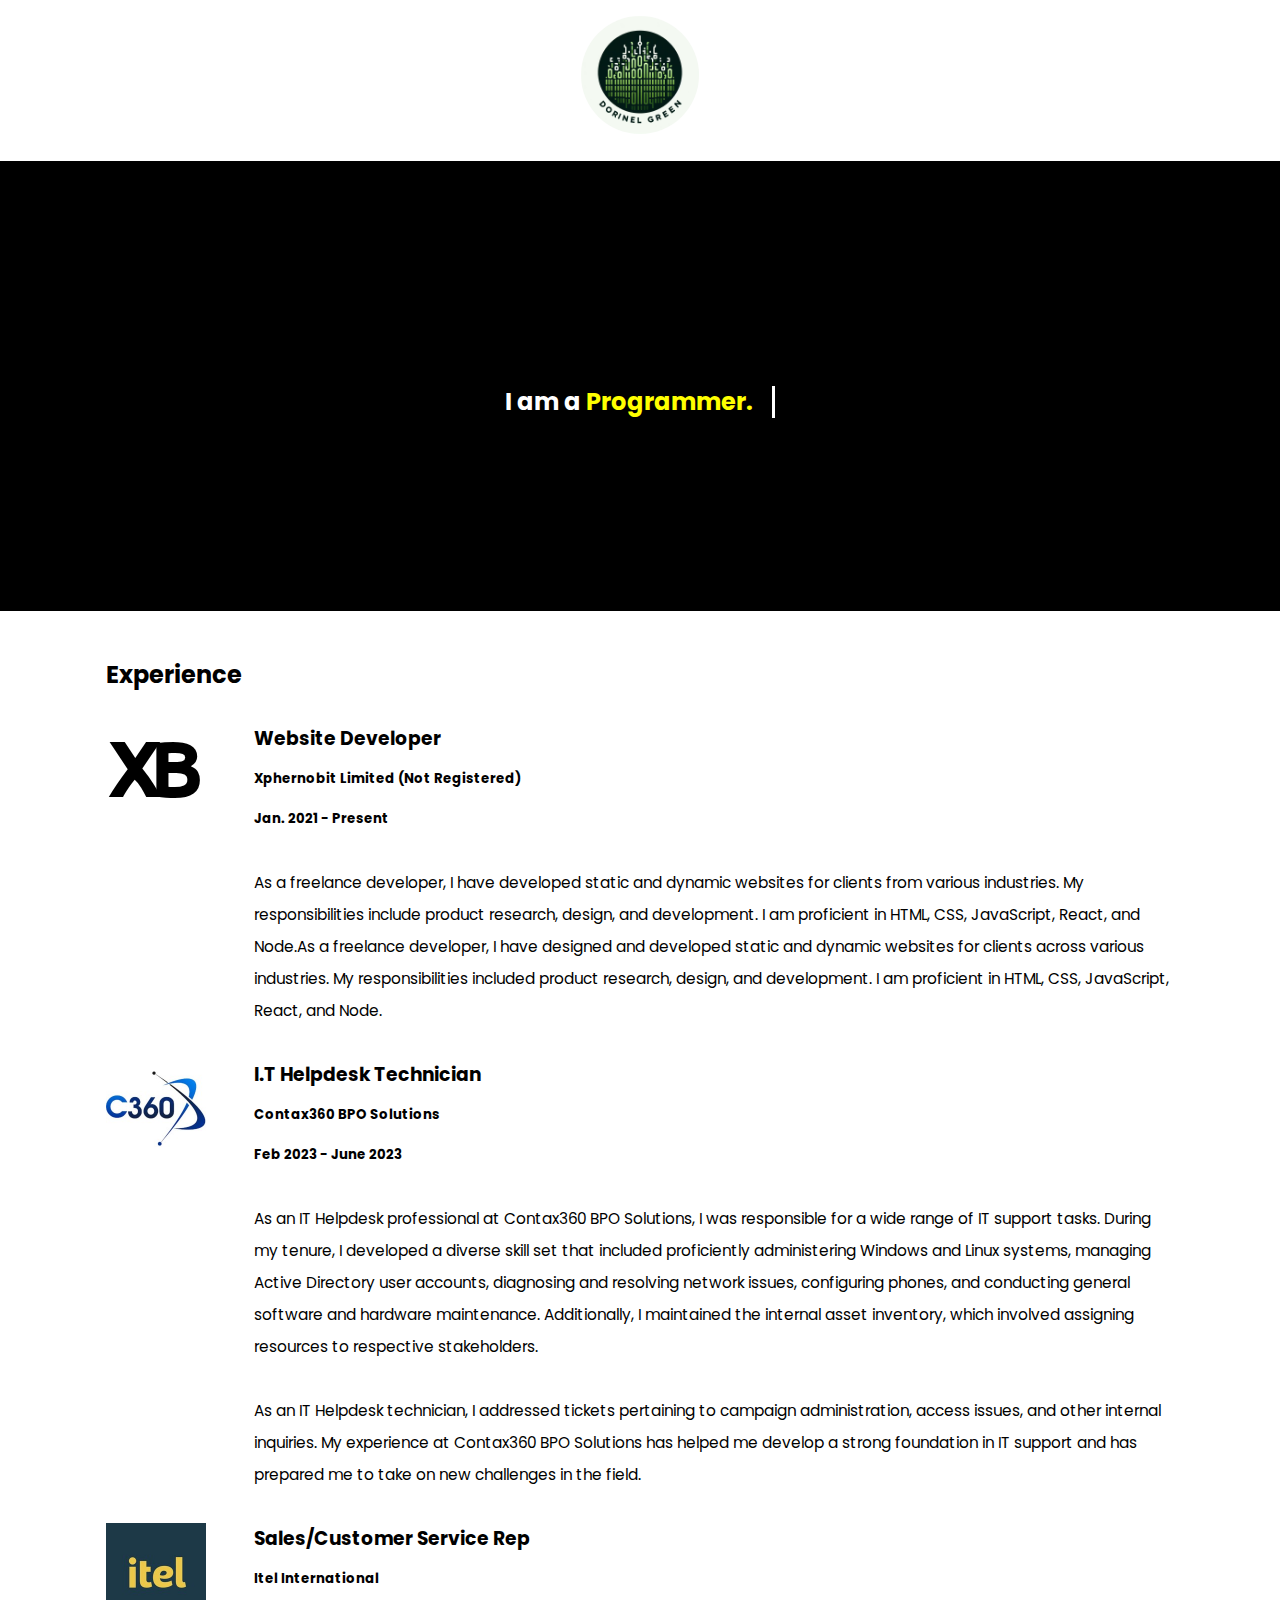
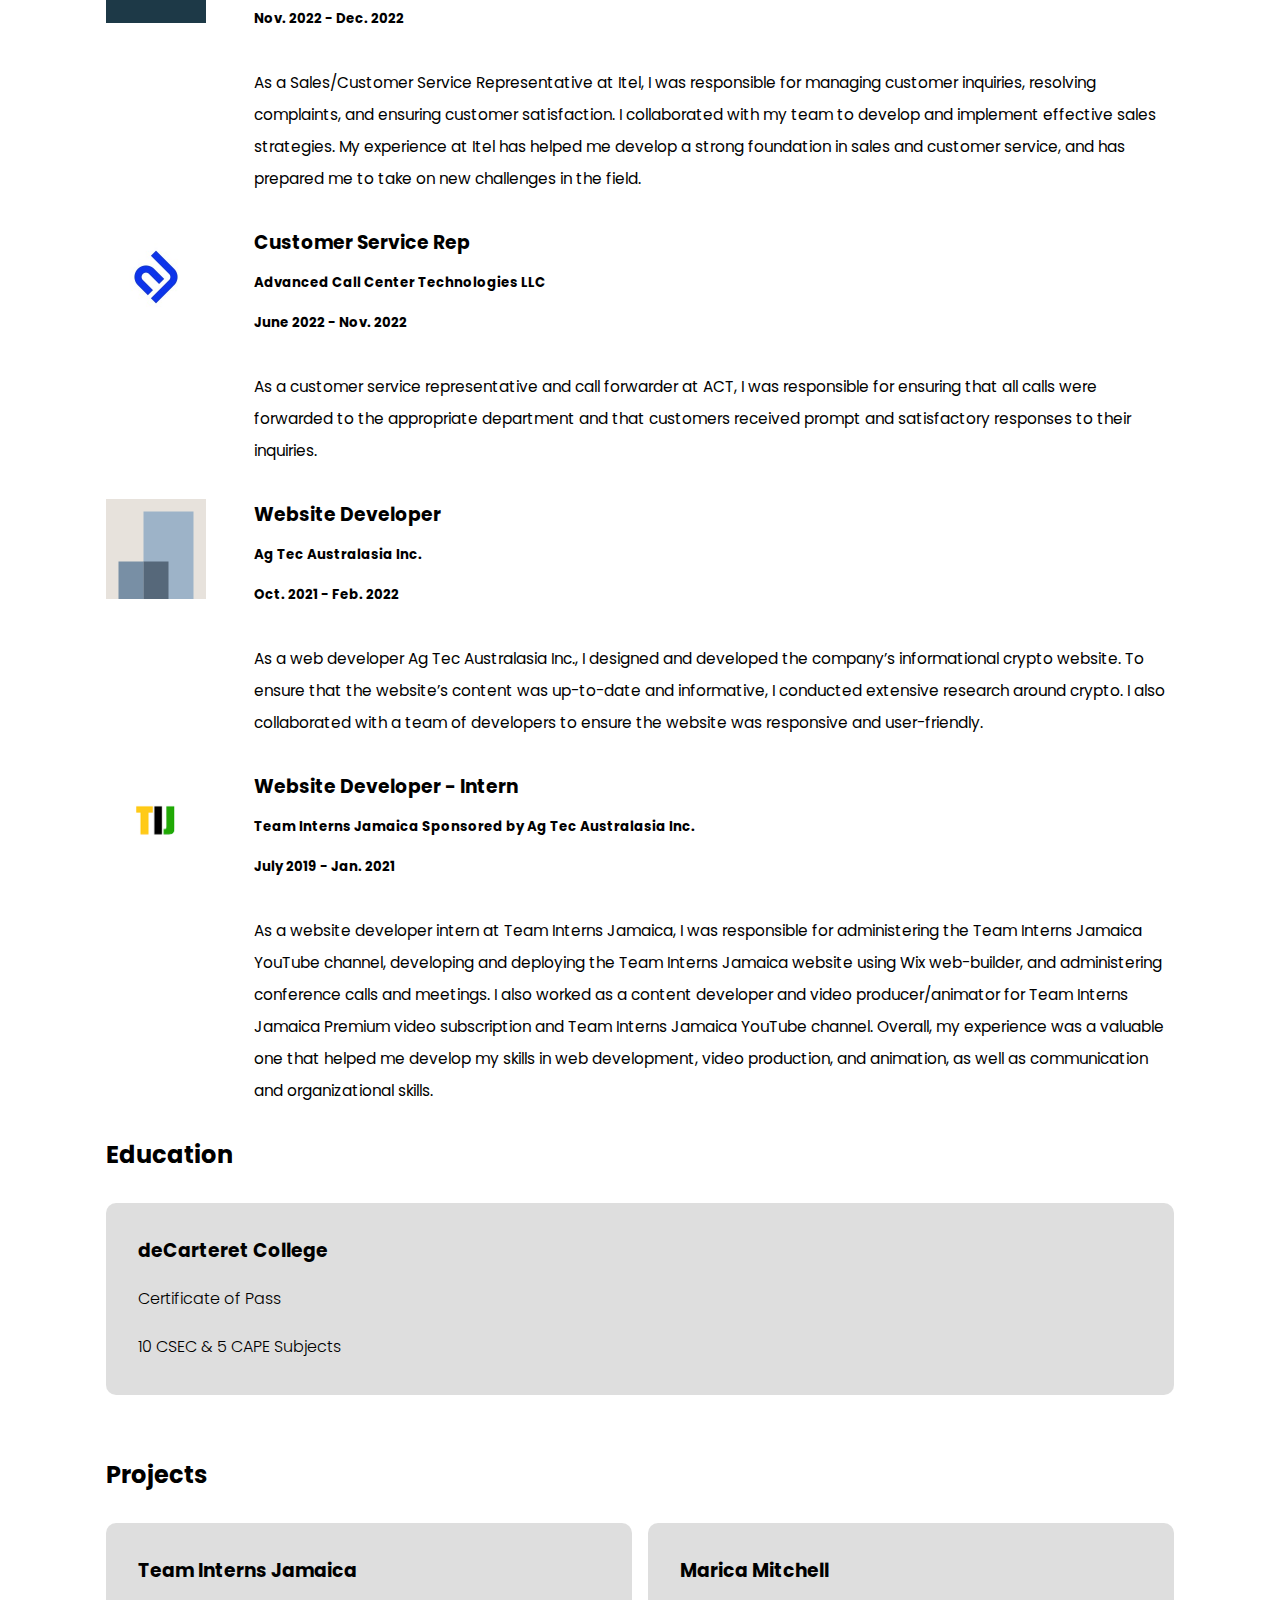
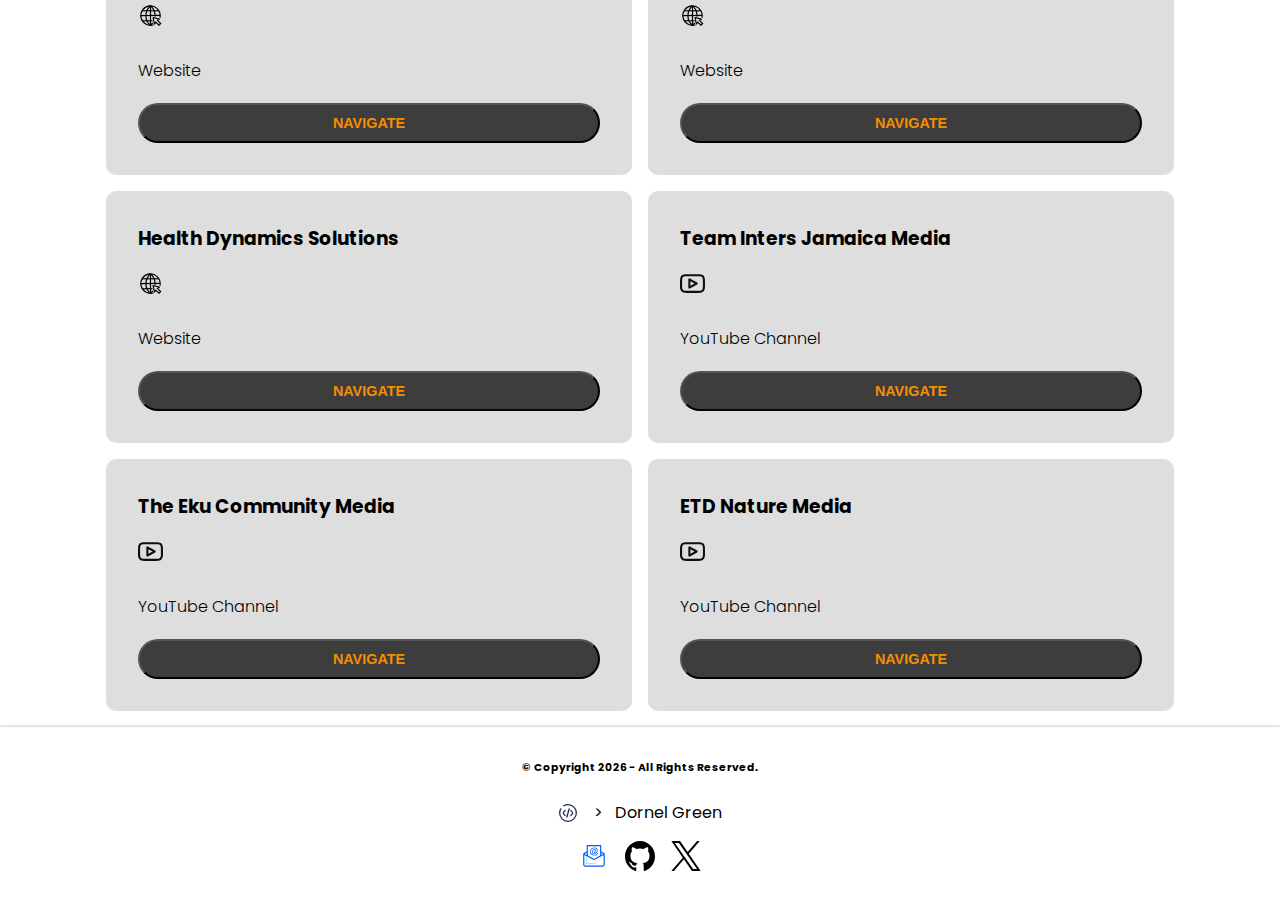
==== index.html @ 2e2c6354 "update meta description content" ====
<!DOCTYPE html>
<html lang="en">

<head>
    <meta charset="UTF-8">
    <meta name="viewport" content="width=device-width, initial-scale=1.0">
    <link rel="icon" href="./media/images/dornel_cv.ico">
    <meta name="keywords" content="web development, portfolio, HTML, CSS, JavaScript">
    <meta name="author" content="Dornel Green">
    <meta name="description"
        content="View my portfolio to see my latest web development projects. I specialize in creating responsive and visually appealing websites that are user-friendly and easy to navigate.">
    <meta property="og:title" content="Dorne's Portfolio">
    <meta property="og:type" content="website">
    <meta property="og:description" content="Experience my creative journey through my portfolio website, where
    I showcase my latest projects and share my passsion for website design.">
    <meta property="og:image" content="./media/images/dornel_cv.svg">
    <meta property="og:url" content="https://ghamesbrown.github.io">
    <link rel="canonical" href="https://ghamesbrown.github.io">
    <link rel="preconnect" href="https://fonts.googleapis.com">
    <link rel="preconnect" href="https://fonts.gstatic.com" crossorigin>
    <link href="https://fonts.googleapis.com/css2?family=Poppins:wght@100;200;300&display=swap" rel="stylesheet">
    <link rel="stylesheet" href="style.css">
    <!-- Google Site Verification -->
    <meta name="google-site-verification" content="L5tdPMsKbJ9FoR2Y-qKCTMHiOCyTSe4aQwEFN9N1txM" />
    <!-- Google Site Verification -->
    <!-- Google tag (gtag.js) -->
    <script async src="https://www.googletagmanager.com/gtag/js?id=G-67GRVP4ECL"></script>
    <script>
        window.dataLayer = window.dataLayer || [];
        function gtag() { dataLayer.push(arguments); }
        gtag('js', new Date());

        gtag('config', 'G-67GRVP4ECL');
    </script>
    <!-- Google tag (gtag.js) -->
    <script src="app.js" async></script>
    <title>Dornel's Portfolio</title>
</head>

<body>
    <header class="main-header">
        <div class="main-header-container">

            <a href="index.html"><img class="logo" src="./media/images/dg.jpg" alt="Dornel Green Portfolio"></a>

            <!-- <button class="mobile-button"></button>

            <nav class="menu">
                <ul class="menu-links">
                    <li><a href="#whoami">whoami</a></li>
                    <li><a href="#experience">experience</a></li>
                    <li><a href="#education">education</a></li>
                    <li><a href="#projects">projects</a></li>
                </ul>
            </nav>
        </div> -->
    </header>

    <main>

        <section class="main-container" id="whoami">
            <div class="content-container" id="intro">
                <h2><a id="whomai">I am a <span id="profession">Programmer.</span></a></h2>
            </div>
        </section>

        <section class="main-container">
            <div class="content-container">
                <header>
                    <h2><a id="experience">Experience</a></h2>
                </header>
                <article class="my-experience-container">
                    <div>
                        <img class="section-image" src="media/images/Xphernobit.svg" alt="Xphernobit Limited"
                            height="100px" width="100px">
                    </div>
                    <div class="company-title">
                        <h3>Website Developer</h3>
                        <h5>Xphernobit Limited (Not Registered)</h5>
                        <h5>Jan. 2021 - Present</h5>
                        <p>
                            As a freelance developer, I have developed static and dynamic websites for clients from
                            various
                            industries. My responsibilities include product research, design, and development. I am
                            proficient in HTML, CSS, JavaScript, React, and Node.As a freelance developer, I have
                            designed
                            and developed static and dynamic websites for clients across various industries. My
                            responsibilities included product research, design, and development. I am proficient in
                            HTML,
                            CSS, JavaScript, React, and Node.
                        </p>
                    </div>
                </article>
                <article class="my-experience-container">
                    <div>
                        <img class="section-image" src="media/images/contax360.jpeg" alt="Contax360 BPO Solutions"
                            height="100px" width="100px">
                    </div>
                    <div class="company-title">
                        <h3>I.T Helpdesk Technician</h3>
                        <h5>Contax360 BPO Solutions</h5>
                        <h5>Feb 2023 - June 2023</h5>
                        <p>
                            As an IT Helpdesk professional at Contax360 BPO Solutions, I was responsible for a wide
                            range of
                            IT support tasks. During my tenure, I developed a diverse skill set that included
                            proficiently
                            administering Windows and Linux systems, managing Active Directory user accounts, diagnosing
                            and
                            resolving network issues, configuring phones, and conducting general software and hardware
                            maintenance. Additionally, I maintained the internal asset inventory, which involved
                            assigning
                            resources to respective stakeholders.
                            <br />
                            <br />
                            As an IT Helpdesk technician, I addressed tickets pertaining to campaign administration,
                            access
                            issues, and other internal inquiries. My experience at Contax360 BPO Solutions has helped me
                            develop a strong foundation in IT support and has prepared me to take on new challenges in
                            the
                            field.
                        </p>
                    </div>
                </article>
                <article class="my-experience-container">
                    <div>
                        <img class="section-image" src="media/images/itel.jpeg" alt="Itel International" height="100px"
                            width="100px">
                    </div>
                    <div class="company-title">
                        <h3>Sales/Customer Service Rep</h3>
                        <h5>Itel International</h5>
                        <h5>Nov. 2022 - Dec. 2022</h5>
                        <p>As a Sales/Customer Service Representative at Itel, I was responsible for managing customer
                            inquiries, resolving complaints, and ensuring customer satisfaction. I collaborated with my
                            team
                            to develop and implement effective sales strategies. My experience at Itel has helped me
                            develop
                            a strong foundation in sales and customer service, and has prepared me to take on new
                            challenges
                            in the field.</p>
                    </div>
                </article>
                <article class="my-experience-container">
                    <div>
                        <img class="section-image" src="media/images/act.jpeg"
                            alt="Advanced Call Center Technologies LLC" height="100px" width="100px">
                    </div>
                    <div class="company-title">
                        <h3>Customer Service Rep</h3>
                        <h5>Advanced Call Center Technologies LLC</h5>
                        <h5>June 2022 - Nov. 2022</h5>
                        <p>As a customer service representative and call forwarder at ACT, I was responsible for
                            ensuring
                            that all calls were forwarded to the appropriate department and that customers received
                            prompt
                            and satisfactory responses to their inquiries.
                        </p>
                    </div>
                </article>
                <article class="my-experience-container">
                    <div>
                        <img class="section-image" src="media/images/default.svg" alt="Ag Tec Australasia Inc."
                            height="100px" width="100px">
                    </div>
                    <div class="company-title">
                        <h3>Website Developer</h3>
                        <h5>Ag Tec Australasia Inc.</h5>
                        <h5>Oct. 2021 - Feb. 2022</h5>
                        <p>As a web developer Ag Tec Australasia Inc., I designed and developed the company’s
                            informational
                            crypto
                            website. To ensure that the website’s content was up-to-date and informative, I conducted
                            extensive research around crypto. I also collaborated with a team of developers to ensure
                            the
                            website was responsive and user-friendly.
                        </p>
                    </div>
                </article>
                <article class="my-experience-container">
                    <div>
                        <img class="section-image" src="media/images/tij.png" alt="Team Interns Jamaica" height="100px"
                            width="100px">
                    </div>
                    <div class="company-title">
                        <h3>Website Developer - Intern</h3>
                        <h5>Team Interns Jamaica Sponsored by Ag Tec Australasia Inc.</h5>
                        <h5>July 2019 - Jan. 2021</h5>
                        <p>As a website developer intern at Team Interns Jamaica, I was responsible for administering
                            the
                            Team Interns Jamaica YouTube channel, developing and deploying the Team Interns Jamaica
                            website
                            using Wix web-builder, and administering conference calls and meetings. I also worked as a
                            content developer and video producer/animator for Team Interns Jamaica Premium video
                            subscription and Team Interns Jamaica YouTube channel. Overall, my experience was a valuable
                            one
                            that helped me develop my skills in web development, video production, and animation, as
                            well as
                            communication and organizational skills.
                        </p>
                    </div>
                </article>
            </div>
        </section>
        <section class="main-container">
            <article class="content-container">
                <header>
                    <h2><a id="education">Education</a></h2>
                </header>
                <div class="card">
                    <h3>deCarteret College</h3>
                    <h4>Certificate of Pass</h4>
                    <h4>10 CSEC & 5 CAPE Subjects</h4>
                </div>
            </article>
        </section>
        <section class="main-container">
            <div class="content-container">
                <header>
                    <h2><a id="projects">Projects</a></h2>
                </header>
                <div class="double-row">
                    <article class="card">
                        <h3>Team Interns Jamaica</h3>
                        <a href="https://teaminternsjamaica.wixsite.com/website">
                            <img class="grow" src="/media/images/website-click.svg" alt="website" height="25"
                                width="25">
                        </a>
                        <h4>Website</h4>
                        <button class="navigator-button"
                            onclick="window.location.href='https://teaminternsjamaica.wixsite.com/website'">Navigate</button>
                    </article>
                    <article class="card">
                        <h3>Marica Mitchell</h3>
                        <a href="https://www.maricamitchell.com">
                            <img class="grow" src="/media/images/website-click.svg" alt="website" height="25"
                                width="25">
                        </a>
                        <h4>Website</h4>
                        <button class="navigator-button"
                            onclick="window.location.href='https://www.maricamitchell.com'">Navigate</button>
                    </article>
                    <article class="card">
                        <h3>Health Dynamics Solutions</h3>
                        <a href="https://www.health-dynamics-solutions.com">
                            <img class="grow" src="/media/images/website-click.svg" alt="website" height="25"
                                width="25">
                        </a>
                        <h4>Website</h4>
                        <button class="navigator-button"
                            onclick="window.location.href='https://www.health-dynamics-solutions.com'">Navigate</button>
                    </article>
                    <article class="card">
                        <h3>Team Inters Jamaica Media</h3>
                        <a href="https://www.youtube.com/@TeamInternsJamaica">
                            <img class="grow" src="/media/images/youtube.svg" alt="website" height="25" width="25">
                        </a>
                        <h4>YouTube Channel</h4>
                        <button class="navigator-button"
                            onclick="window.location.href='https://www.youtube.com/@TeamInternsJamaica';">Navigate</button>
                    </article>
                    <article class="card">
                        <h3>The Eku Community Media</h3>
                        <a href="https://www.youtube.com/@theekucommunity3739">
                            <img class="grow" src="/media/images/youtube.svg" alt="website" height="25" width="25">
                        </a>
                        <h4>YouTube Channel</h4>
                        <button class="navigator-button"
                            onclick="window.location.href='https://www.youtube.com/@theekucommunity3739';">Navigate</button>
                    </article>
                    <article class="card">
                        <h3>ETD Nature Media</h3>
                        <a href="https://www.youtube.com/@etdnature7801">
                            <img class="grow" src="/media/images/youtube.svg" alt="website" height="25" width="25">
                        </a>
                        <h4>YouTube Channel</h4>
                        <button class="navigator-button"
                            onclick="window.location.href='https://www.youtube.com/@etdnature7801';">Navigate</button>
                    </article>
                </div>
            </div>
        </section>

    </main>

    <footer>

        <div class="footer-container">
            <h6>&copy Copyright <span id="footer-year"></span> - All Rights Reserved.</h6>
            <div class="coder">
                <img src="media/images/code-circle.svg" alt="Developped by Dornel Green" height="20" width="20">
                <p><span id="footer-author">></span> Dornel Green</p>
            </div>
            <div class="coder">
                <a href="mailto:dgreen.it@outlook.com" target="_blank" class="grow">
                    <img src="media/images/mail-reception.svg" alt="dgreen.it@outlook.com" height="30" width="30">
                </a>

                <a href="https://github.com/ghamesbrown" target="_blank" class="grow">
                    <img src="media/images/github-142.svg" alt="@ghamesbrown" height="30" width="30">
                </a>

                <a href="https://twitter.com/ghamesbrown" target="_blank" class="grow">
                    <img src="media/images/x-logo.svg" alt="@ghamesbrown" height="30" width="30">
                </a>
            </div>

        </div>

    </footer>

</body>

</html>
---- style.css ----
* {
    margin: 0;
    padding: 0;
    box-sizing: border-box;
}

:root {
    --max-view: 1100px;
}

body {
    line-height: 2rem;
    font-size: 1rem;
    font-family: 'Poppins', monospace;
}

.main-header {
    box-shadow: 0 0 1px 1px rgba(29, 17, 51, .04), 0 0 3px 2px rgba(9, 32, 77, .12), 0 0 2px -3px rgba(29, 17, 51, .12);
}

.main-header-container {
    max-width: var(--max-view);
    text-align: center;
    margin: 0 auto;
}

.logo {
    border-radius: 10rem;
    height: 150px;
    width: 150px;
    margin: auto 0;
    padding: 1rem;
    cursor: pointer;
    transition: transform 0.3s ease-in-out;

    &:hover {
        transform: scale(1.1);
    }

}

.main-container {
    height: fit-content;

    >div {
        margin-top: 2rem;
    }
}

.content-container {
    max-width: var(--max-view);
    margin: 0 auto;
    padding: 1rem;

    display: flex;
    flex-direction: column;
    gap: 2rem;
}

#whoami {
    background-color: black;
    color: white;
    display: grid;
    place-items: center;
    height: 50vh;
}

#intro {
    width: 27ch;
    animation: typing 2s steps(27), blink .5s step-end infinite alternate;
    white-space: nowrap;
    overflow: hidden;
    border-right: 3px solid;
    padding: 0;
}

#profession {
    color: yellow;
}

@keyframes typing {
    from {
        width: 0
    }
}

@keyframes blink {
    50% {
        border-color: transparent
    }
}

.my-experience-container {

    display: flex;
    gap: 3rem;

}

.company-title {
    display: flex;
    flex-direction: column;
    gap: 0.5rem;
}

.card {
    display: flex;
    flex-direction: column;
    background: rgba(220, 220, 220, 0.94);
    border-radius: 10px;
    padding: 2rem;
    gap: 1rem;

    h4 {
        font-weight: 300;
    }

    &:hover {
        background-color: rgba(210, 210, 210, 0.94);
    }

}

.double-row {
    display: grid;
    grid-template-columns: repeat(2, 1fr);
    gap: 1rem;
}

.navigator-button {
    padding: 10px;
    border-radius: 2rem;
    font-size: 0.9rem;
    text-transform: uppercase;
    color: #F58F00;
    font-weight: bold;
    background-color: #3D3D3D;
    transition: background-color 0.2s, color ease-in;

    &:hover {
        background-color: #804A00;
        color: white;
        cursor: pointer;
    }
}

.cursor {
    cursor: pointer;
}

footer {
    box-shadow: 0 -1px 3px rgba(0, 0, 0, 0.2);
}

.footer-container {
    display: flex;
    flex-direction: column;
    align-items: center;
    justify-content: center;
    max-width: var(--max-view);
    margin: 0 auto;
    height: 20vh;
    gap: 0.8rem;


    #footer-author {
        padding-right: 0.5rem;
    }
}

.coder {
    display: flex;
    gap: 1rem;
    justify-content: center;
    align-items: center;
}

@media screen and (width < 750px) {
    .double-row {
        grid-template-columns: 1fr;
    }

    .section-image {
        height: 50px;
        width: 50px;
    }

    .my-experience-container {
        gap: 1rem;
    }

    .logo {
        height: 7rem;
        width: 7rem;
    }

}

.content-container p {
    font-size: 0.96rem;
    padding-top: 1.5rem;
}

.grow {
    transition: transform 0.3s ease-in-out;
    &:hover {
        transform: scale(1.6);
    }
}
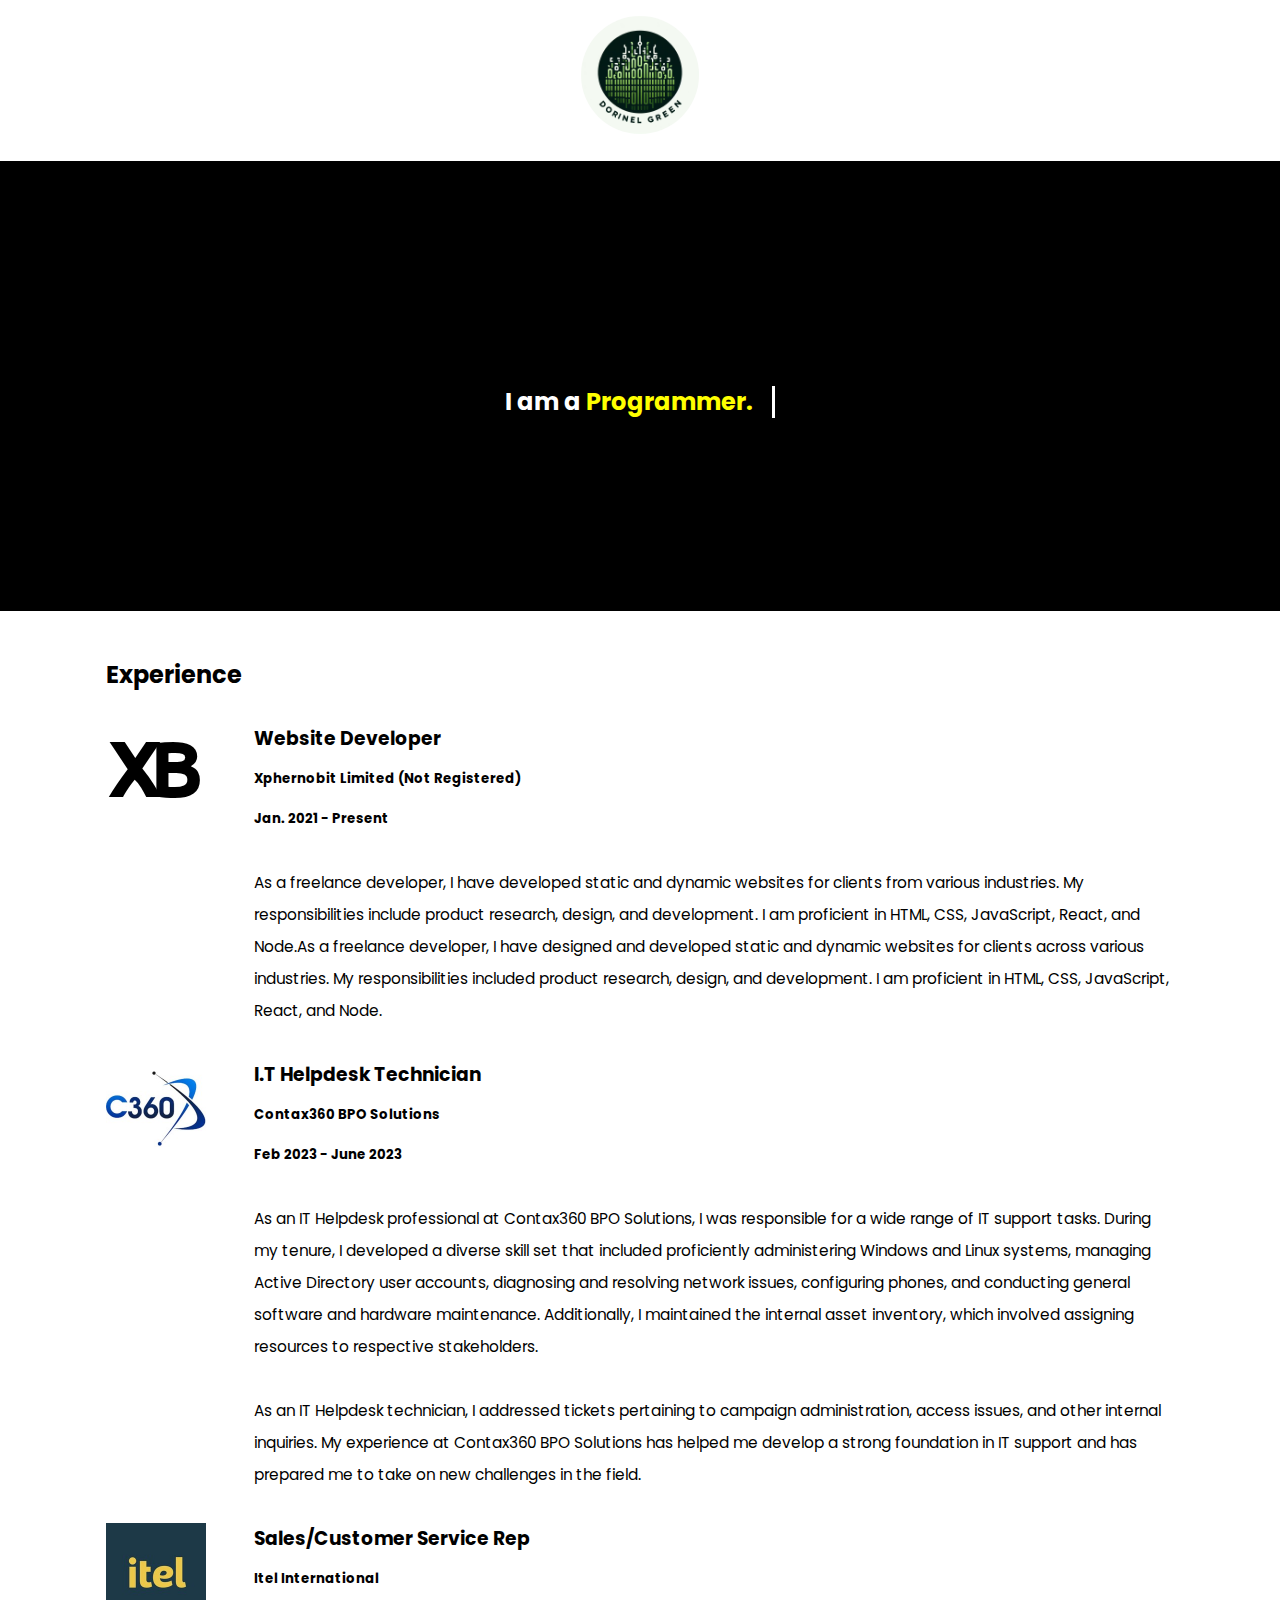
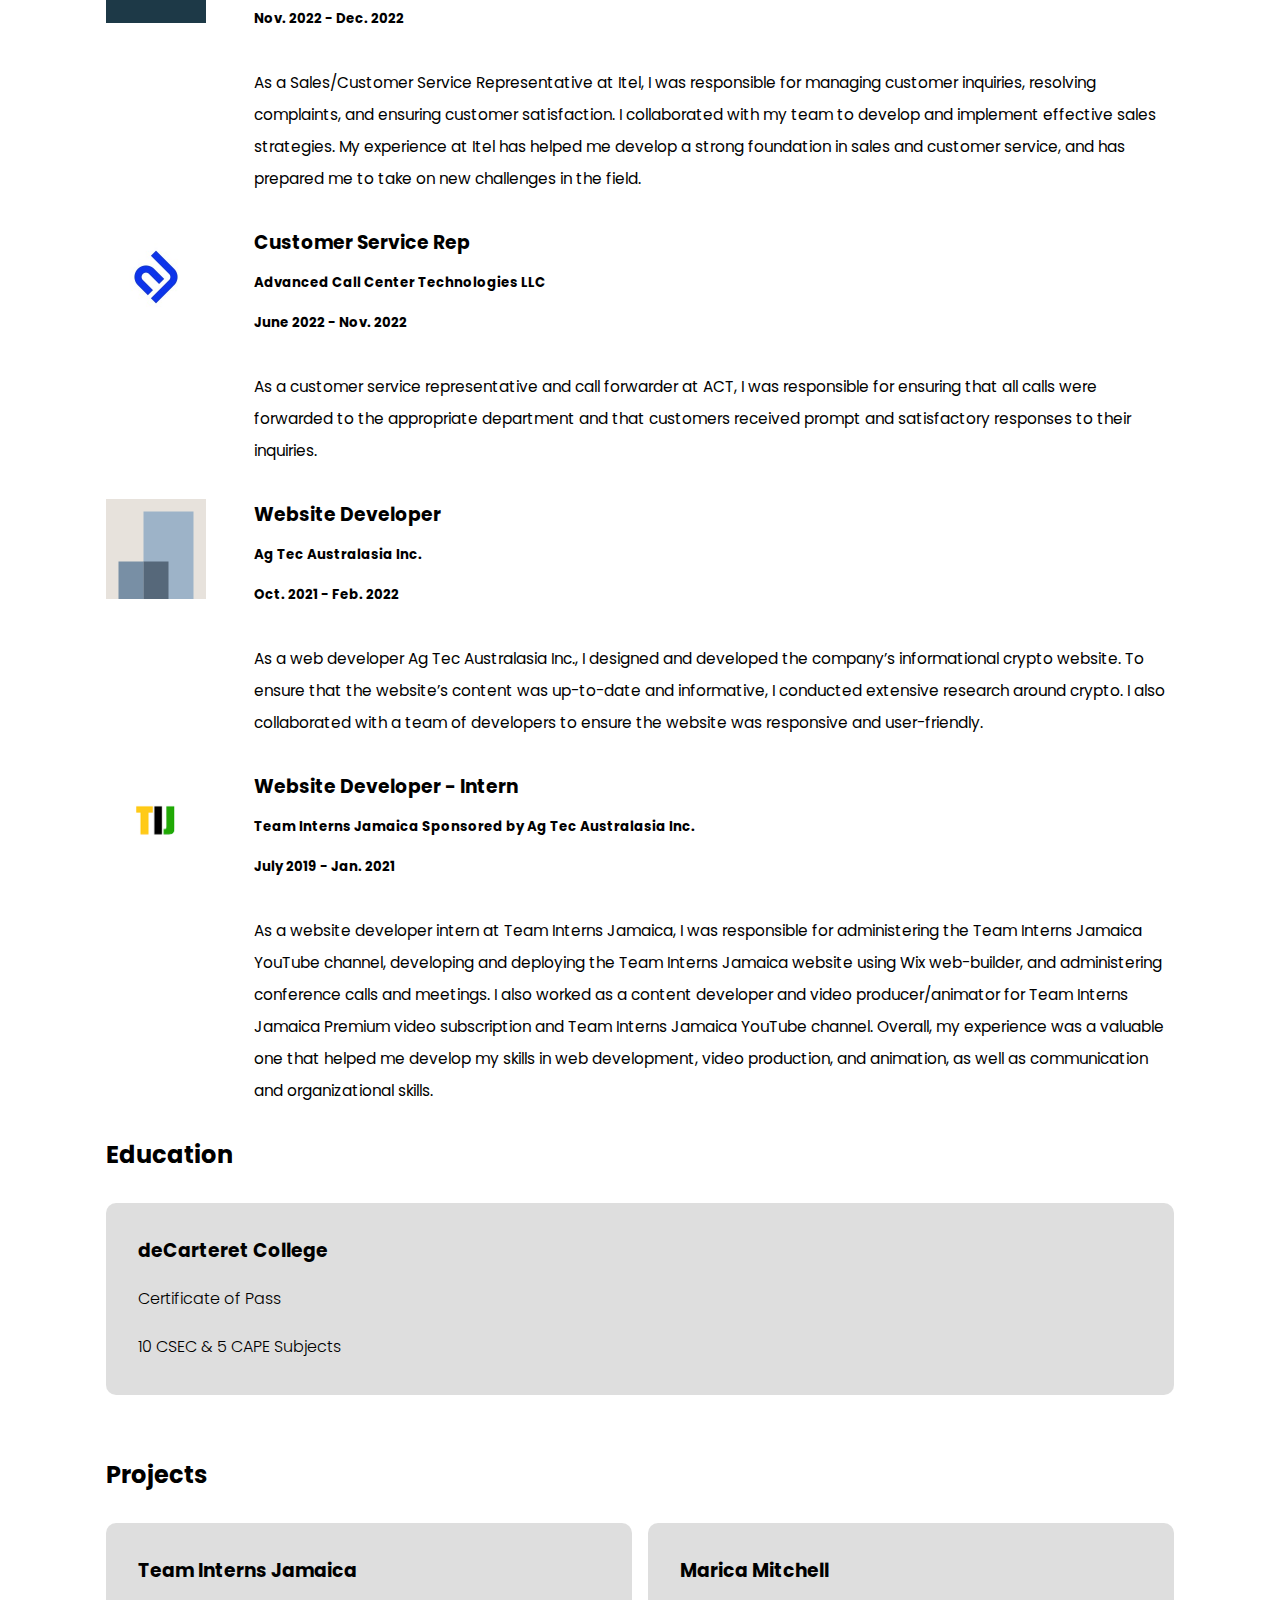
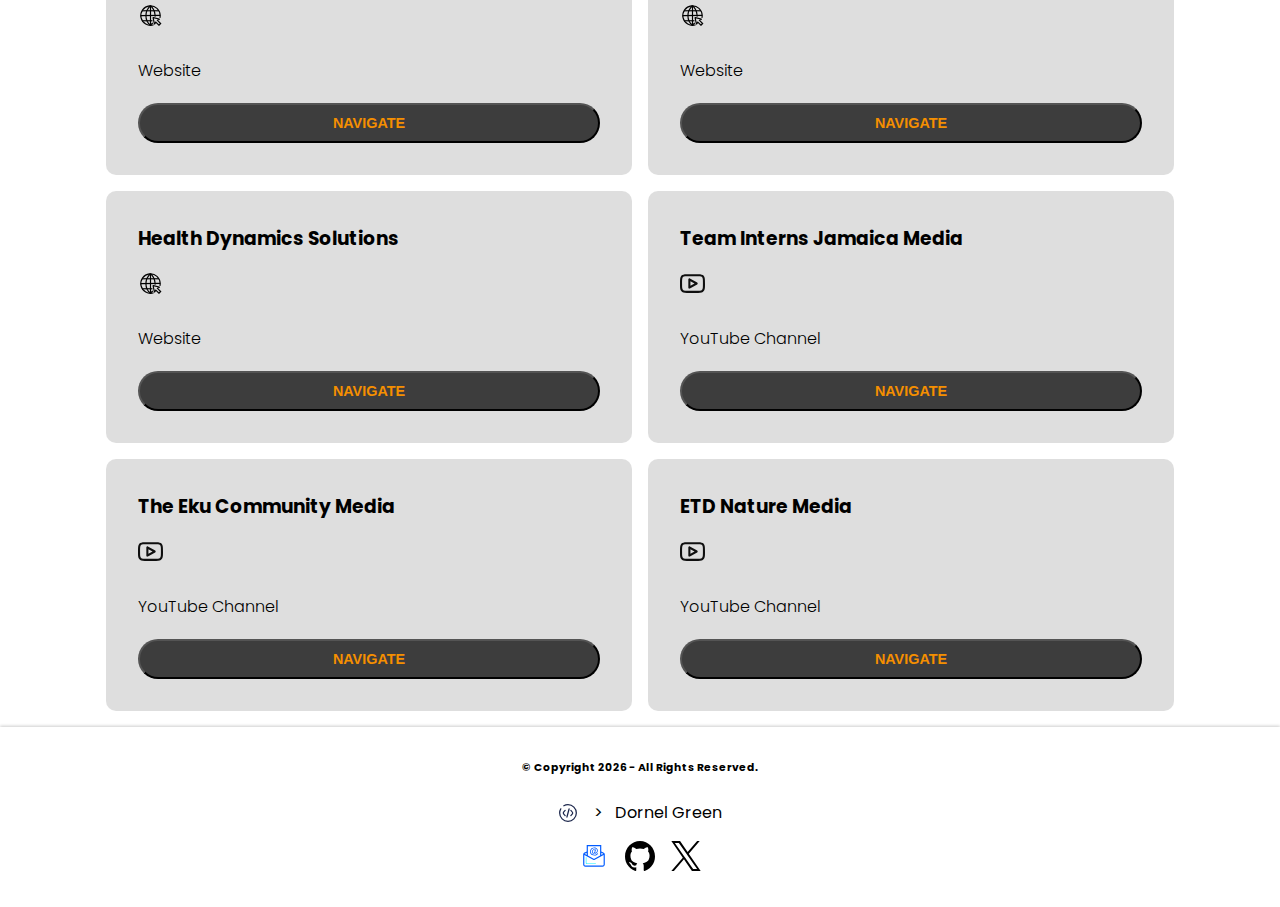
==== commit 4f99f4a9: "correct typo Teams Interns Jamaica Media card" ====
--- a/index.html
+++ b/index.html
@@ -9,12 +9,13 @@
     <meta name="author" content="Dornel Green">
     <meta name="description"
         content="View my portfolio to see my latest web development projects. I specialize in creating responsive and visually appealing websites that are user-friendly and easy to navigate.">
-    <meta property="og:title" content="Dorne's Portfolio">
+    <meta property="og:title" content="Dornel's Portfolio">
     <meta property="og:type" content="website">
     <meta property="og:description" content="Experience my creative journey through my portfolio website, where
     I showcase my latest projects and share my passsion for website design.">
     <meta property="og:image" content="./media/images/dornel_cv.svg">
     <meta property="og:url" content="https://ghamesbrown.github.io">
+    <meta property="og:site_name" content="Dornel's Portofolio">
     <link rel="canonical" href="https://ghamesbrown.github.io">
     <link rel="preconnect" href="https://fonts.googleapis.com">
     <link rel="preconnect" href="https://fonts.gstatic.com" crossorigin>
@@ -41,7 +42,7 @@
     <header class="main-header">
         <div class="main-header-container">
 
-            <a href="index.html"><img class="logo" src="./media/images/dg.jpg" alt="Dornel Green Portfolio"></a>
+            <a href="/"><img class="logo" src="./media/images/dg.jpg" alt="Dornel Green Portfolio"></a>
 
             <!-- <button class="mobile-button"></button>
 
@@ -251,7 +252,7 @@
                             onclick="window.location.href='https://www.health-dynamics-solutions.com'">Navigate</button>
                     </article>
                     <article class="card">
-                        <h3>Team Inters Jamaica Media</h3>
+                        <h3>Team Interns Jamaica Media</h3>
                         <a href="https://www.youtube.com/@TeamInternsJamaica">
                             <img class="grow" src="/media/images/youtube.svg" alt="website" height="25" width="25">
                         </a>
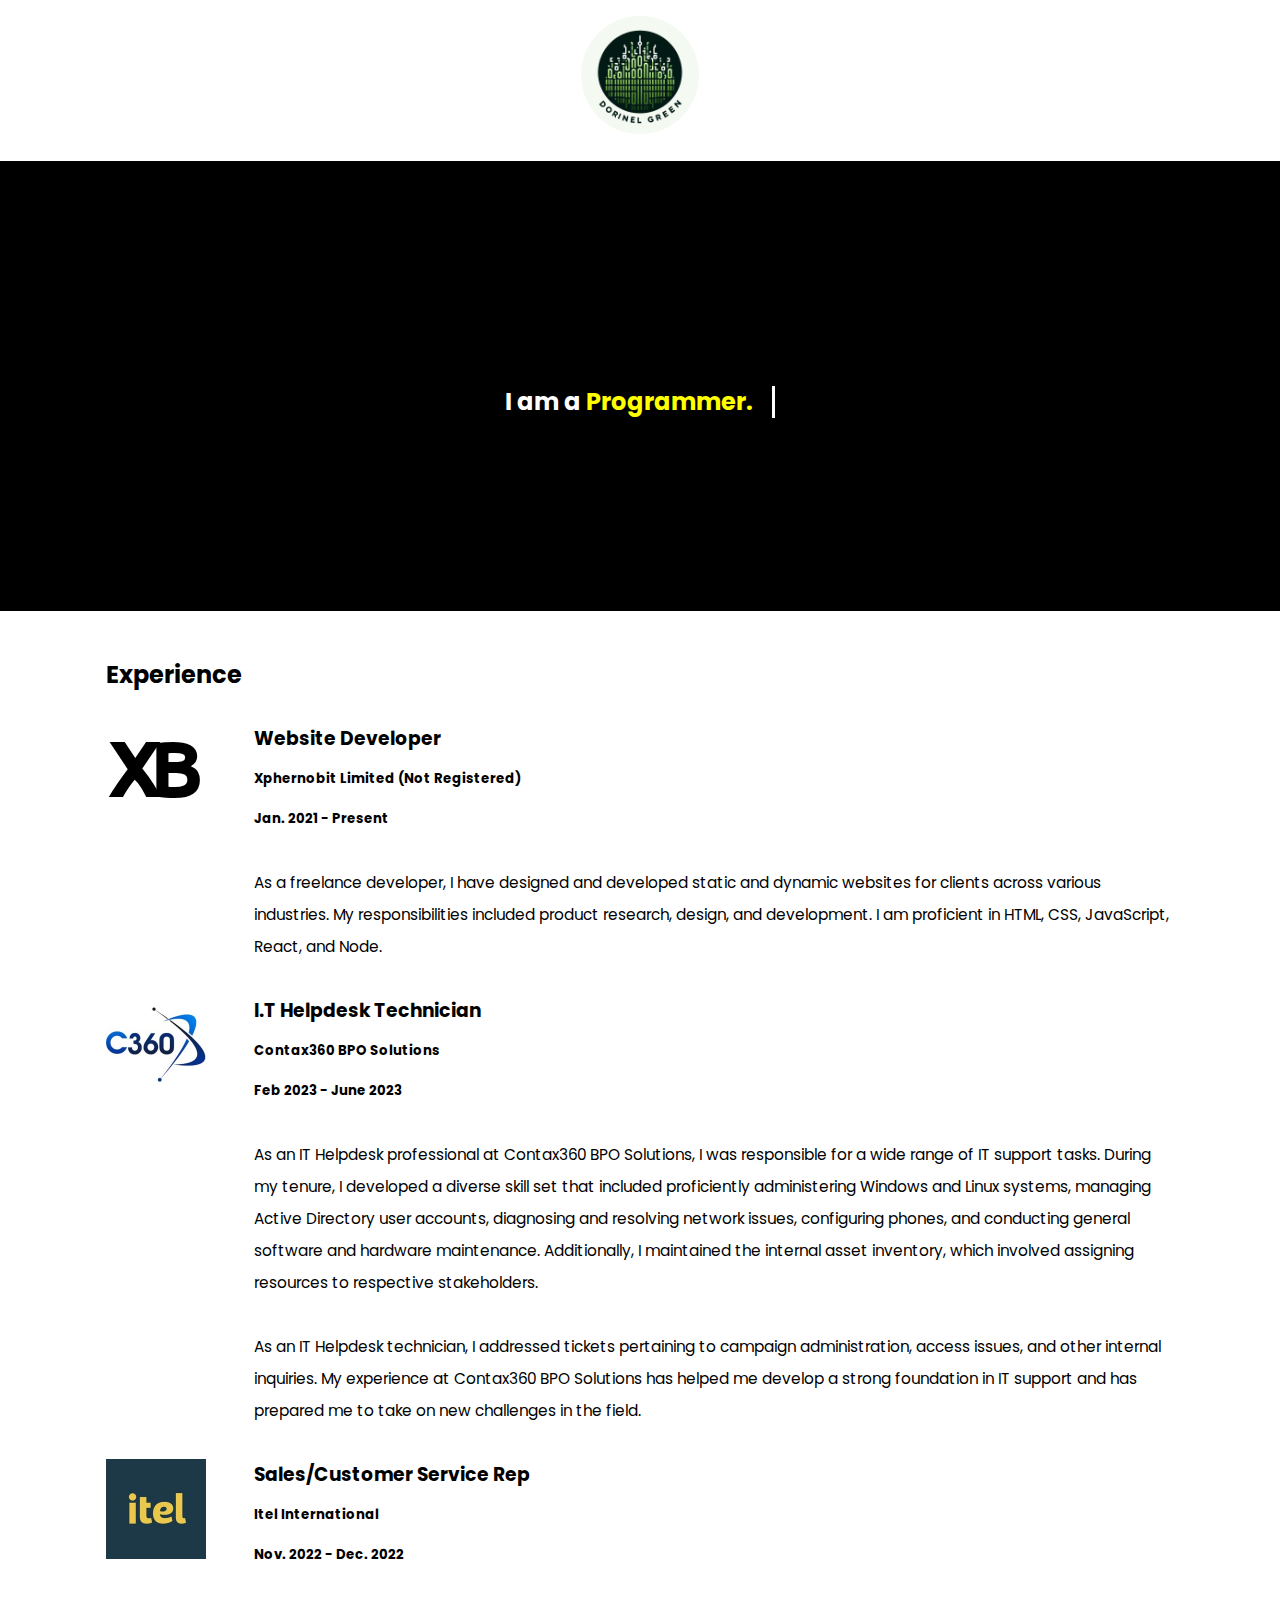
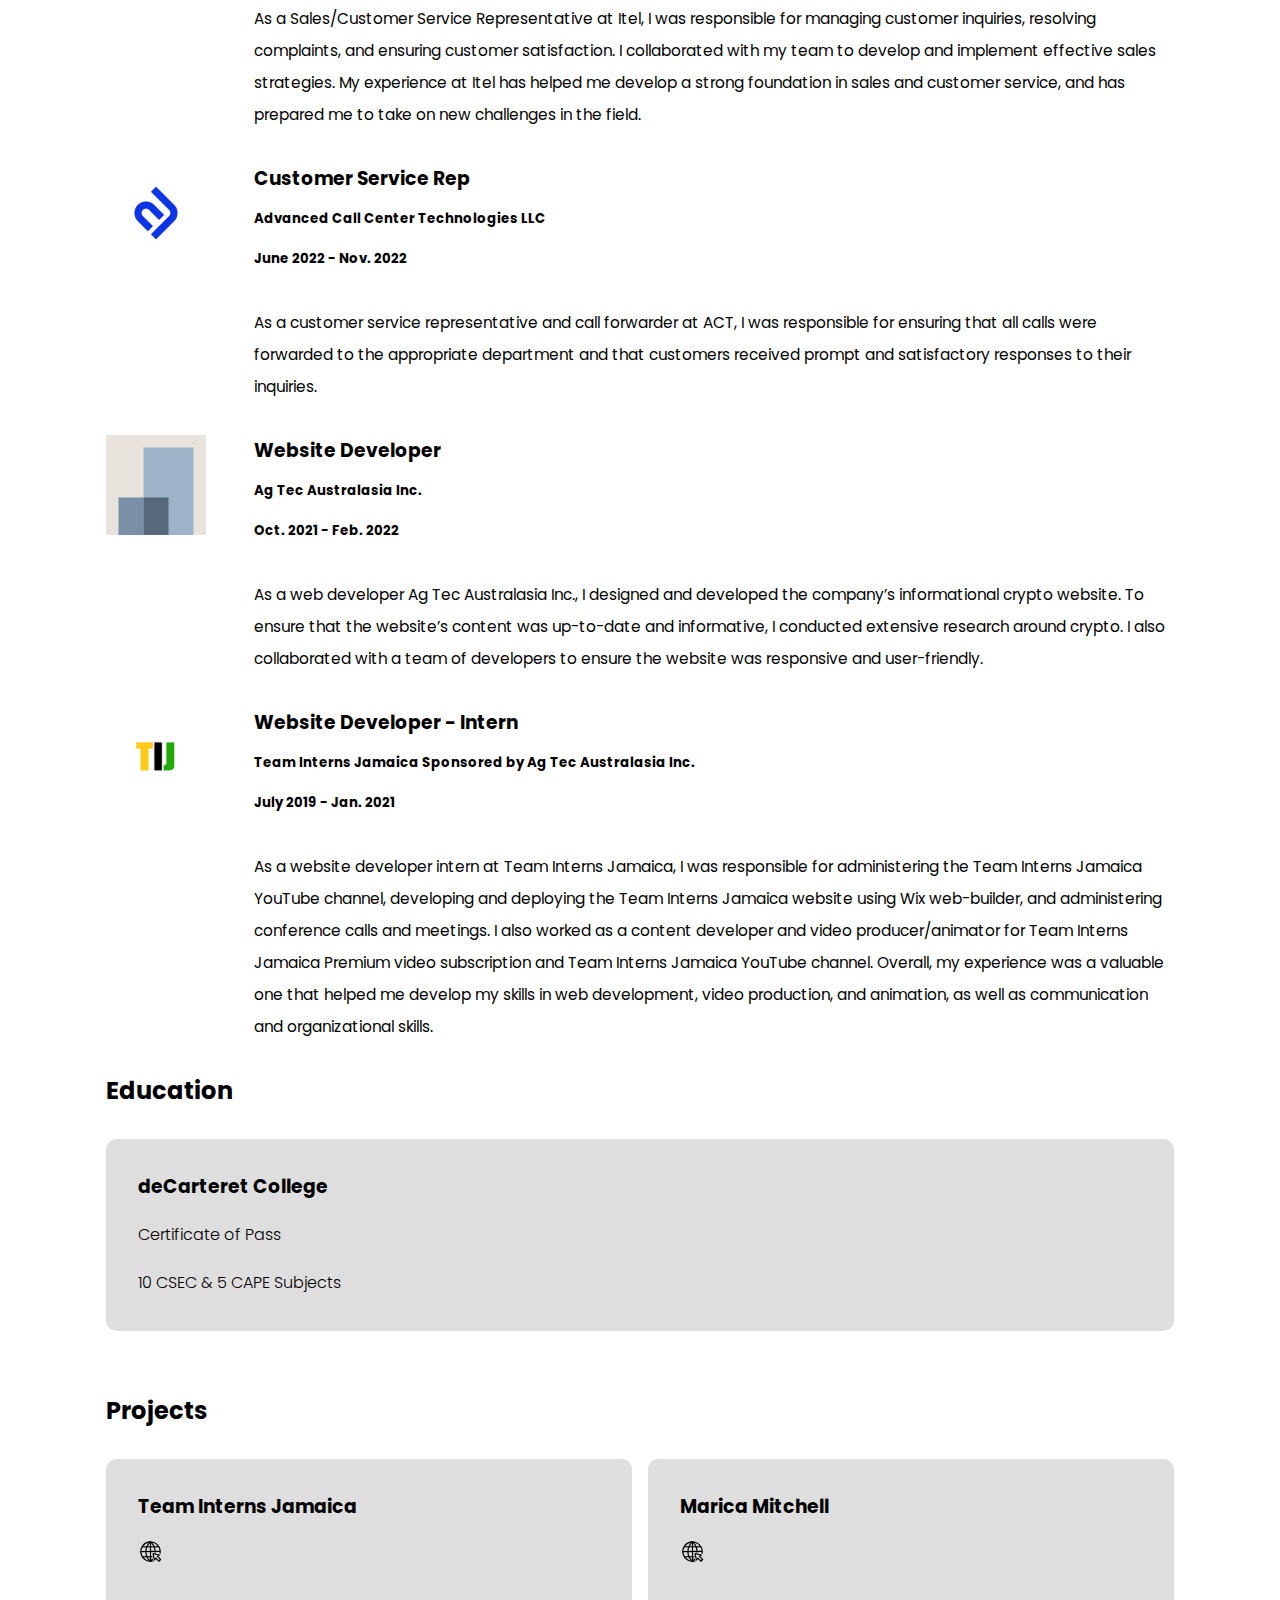
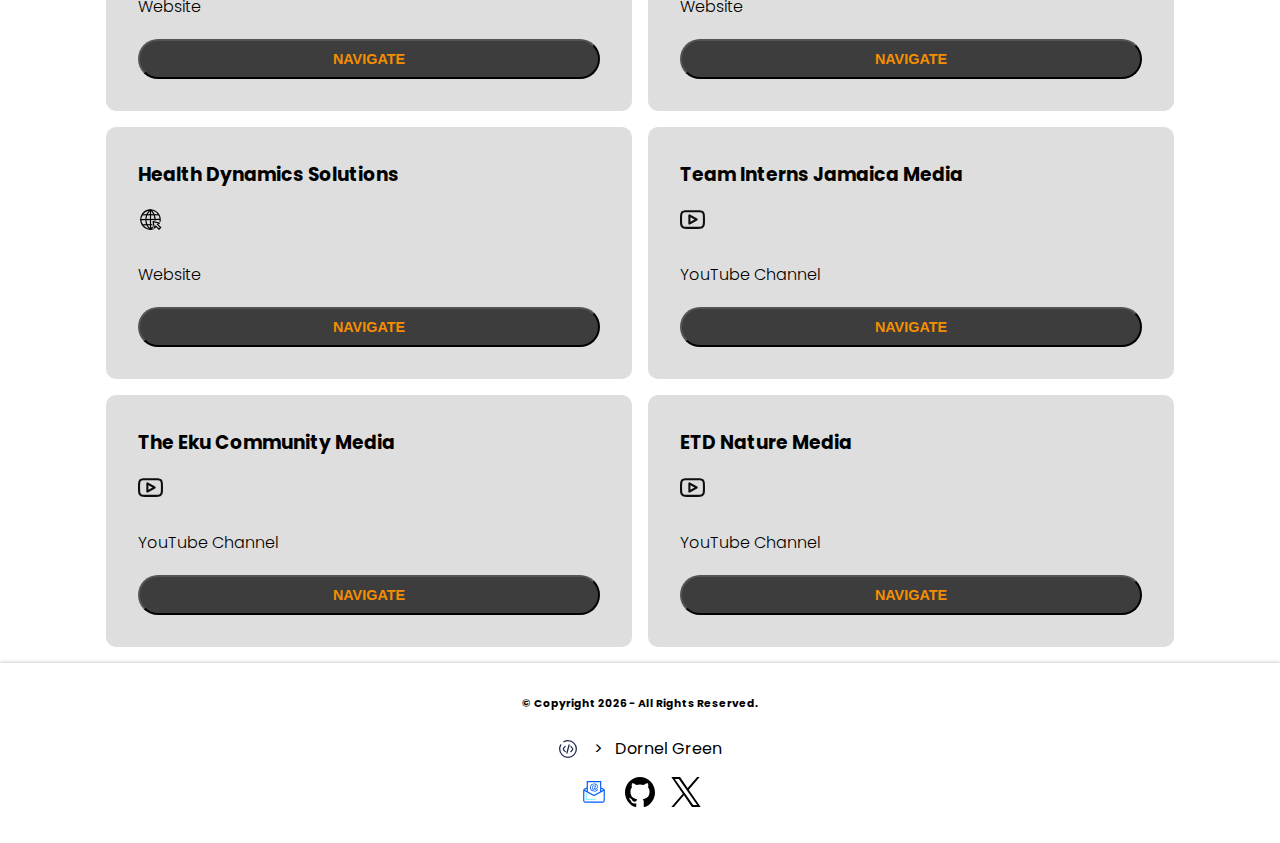
==== commit 80fd2ef4: "update Xphernobit Ltd job description with correct grammar" ====
--- a/index.html
+++ b/index.html
@@ -80,233 +80,226 @@
                         <h5>Xphernobit Limited (Not Registered)</h5>
                         <h5>Jan. 2021 - Present</h5>
                         <p>
-                            As a freelance developer, I have developed static and dynamic websites for clients from
-                            various
-                            industries. My responsibilities include product research, design, and development. I am
-                            proficient in HTML, CSS, JavaScript, React, and Node.As a freelance developer, I have
-                            designed
-                            and developed static and dynamic websites for clients across various industries. My
-                            responsibilities included product research, design, and development. I am proficient in
-                            HTML,
-                            CSS, JavaScript, React, and Node.
+                        As a freelance developer, I have designed and developed static and dynamic websites for clients across various industries. 
+                        My responsibilities included product research, design, and development. I am proficient in HTML, CSS, JavaScript, React, and Node.
                         </p>
                     </div>
                 </article>
                 <article class="my-experience-container">
-                    <div>
-                        <img class="section-image" src="media/images/contax360.jpeg" alt="Contax360 BPO Solutions"
-                            height="100px" width="100px">
-                    </div>
-                    <div class="company-title">
-                        <h3>I.T Helpdesk Technician</h3>
-                        <h5>Contax360 BPO Solutions</h5>
-                        <h5>Feb 2023 - June 2023</h5>
-                        <p>
-                            As an IT Helpdesk professional at Contax360 BPO Solutions, I was responsible for a wide
-                            range of
-                            IT support tasks. During my tenure, I developed a diverse skill set that included
-                            proficiently
-                            administering Windows and Linux systems, managing Active Directory user accounts, diagnosing
-                            and
-                            resolving network issues, configuring phones, and conducting general software and hardware
-                            maintenance. Additionally, I maintained the internal asset inventory, which involved
-                            assigning
-                            resources to respective stakeholders.
-                            <br />
-                            <br />
-                            As an IT Helpdesk technician, I addressed tickets pertaining to campaign administration,
-                            access
-                            issues, and other internal inquiries. My experience at Contax360 BPO Solutions has helped me
-                            develop a strong foundation in IT support and has prepared me to take on new challenges in
-                            the
-                            field.
-                        </p>
-                    </div>
-                </article>
-                <article class="my-experience-container">
-                    <div>
-                        <img class="section-image" src="media/images/itel.jpeg" alt="Itel International" height="100px"
-                            width="100px">
-                    </div>
-                    <div class="company-title">
-                        <h3>Sales/Customer Service Rep</h3>
-                        <h5>Itel International</h5>
-                        <h5>Nov. 2022 - Dec. 2022</h5>
-                        <p>As a Sales/Customer Service Representative at Itel, I was responsible for managing customer
-                            inquiries, resolving complaints, and ensuring customer satisfaction. I collaborated with my
-                            team
-                            to develop and implement effective sales strategies. My experience at Itel has helped me
-                            develop
-                            a strong foundation in sales and customer service, and has prepared me to take on new
-                            challenges
-                            in the field.</p>
-                    </div>
-                </article>
-                <article class="my-experience-container">
-                    <div>
-                        <img class="section-image" src="media/images/act.jpeg"
-                            alt="Advanced Call Center Technologies LLC" height="100px" width="100px">
-                    </div>
-                    <div class="company-title">
-                        <h3>Customer Service Rep</h3>
-                        <h5>Advanced Call Center Technologies LLC</h5>
-                        <h5>June 2022 - Nov. 2022</h5>
-                        <p>As a customer service representative and call forwarder at ACT, I was responsible for
-                            ensuring
-                            that all calls were forwarded to the appropriate department and that customers received
-                            prompt
-                            and satisfactory responses to their inquiries.
-                        </p>
-                    </div>
-                </article>
-                <article class="my-experience-container">
-                    <div>
-                        <img class="section-image" src="media/images/default.svg" alt="Ag Tec Australasia Inc."
-                            height="100px" width="100px">
-                    </div>
-                    <div class="company-title">
-                        <h3>Website Developer</h3>
-                        <h5>Ag Tec Australasia Inc.</h5>
-                        <h5>Oct. 2021 - Feb. 2022</h5>
-                        <p>As a web developer Ag Tec Australasia Inc., I designed and developed the company’s
-                            informational
-                            crypto
-                            website. To ensure that the website’s content was up-to-date and informative, I conducted
-                            extensive research around crypto. I also collaborated with a team of developers to ensure
-                            the
-                            website was responsive and user-friendly.
-                        </p>
-                    </div>
-                </article>
-                <article class="my-experience-container">
-                    <div>
-                        <img class="section-image" src="media/images/tij.png" alt="Team Interns Jamaica" height="100px"
-                            width="100px">
-                    </div>
-                    <div class="company-title">
-                        <h3>Website Developer - Intern</h3>
-                        <h5>Team Interns Jamaica Sponsored by Ag Tec Australasia Inc.</h5>
-                        <h5>July 2019 - Jan. 2021</h5>
-                        <p>As a website developer intern at Team Interns Jamaica, I was responsible for administering
-                            the
-                            Team Interns Jamaica YouTube channel, developing and deploying the Team Interns Jamaica
-                            website
-                            using Wix web-builder, and administering conference calls and meetings. I also worked as a
-                            content developer and video producer/animator for Team Interns Jamaica Premium video
-                            subscription and Team Interns Jamaica YouTube channel. Overall, my experience was a valuable
-                            one
-                            that helped me develop my skills in web development, video production, and animation, as
-                            well as
-                            communication and organizational skills.
-                        </p>
-                    </div>
+                  <div>
+                    <img class="section-image" src="media/images/contax360.jpeg" alt="Contax360 BPO Solutions"
+                                                                                 height="100px" width="100px">
+                  </div>
+                  <div class="company-title">
+                    <h3>I.T Helpdesk Technician</h3>
+                    <h5>Contax360 BPO Solutions</h5>
+                    <h5>Feb 2023 - June 2023</h5>
+                    <p>
+                    As an IT Helpdesk professional at Contax360 BPO Solutions, I was responsible for a wide
+                    range of
+                    IT support tasks. During my tenure, I developed a diverse skill set that included
+                    proficiently
+                    administering Windows and Linux systems, managing Active Directory user accounts, diagnosing
+                    and
+                    resolving network issues, configuring phones, and conducting general software and hardware
+                    maintenance. Additionally, I maintained the internal asset inventory, which involved
+                    assigning
+                    resources to respective stakeholders.
+                    <br />
+                    <br />
+                    As an IT Helpdesk technician, I addressed tickets pertaining to campaign administration,
+                    access
+                    issues, and other internal inquiries. My experience at Contax360 BPO Solutions has helped me
+                    develop a strong foundation in IT support and has prepared me to take on new challenges in
+                    the
+                    field.
+                    </p>
+                  </div>
+                </article>
+                <article class="my-experience-container">
+                  <div>
+                    <img class="section-image" src="media/images/itel.jpeg" alt="Itel International" height="100px"
+                                                                                                     width="100px">
+                  </div>
+                  <div class="company-title">
+                    <h3>Sales/Customer Service Rep</h3>
+                    <h5>Itel International</h5>
+                    <h5>Nov. 2022 - Dec. 2022</h5>
+                    <p>As a Sales/Customer Service Representative at Itel, I was responsible for managing customer
+                    inquiries, resolving complaints, and ensuring customer satisfaction. I collaborated with my
+                    team
+                    to develop and implement effective sales strategies. My experience at Itel has helped me
+                    develop
+                    a strong foundation in sales and customer service, and has prepared me to take on new
+                    challenges
+                    in the field.</p>
+                  </div>
+                </article>
+                <article class="my-experience-container">
+                  <div>
+                    <img class="section-image" src="media/images/act.jpeg"
+                                               alt="Advanced Call Center Technologies LLC" height="100px" width="100px">
+                  </div>
+                  <div class="company-title">
+                    <h3>Customer Service Rep</h3>
+                    <h5>Advanced Call Center Technologies LLC</h5>
+                    <h5>June 2022 - Nov. 2022</h5>
+                    <p>As a customer service representative and call forwarder at ACT, I was responsible for
+                    ensuring
+                    that all calls were forwarded to the appropriate department and that customers received
+                    prompt
+                    and satisfactory responses to their inquiries.
+                    </p>
+                  </div>
+                </article>
+                <article class="my-experience-container">
+                  <div>
+                    <img class="section-image" src="media/images/default.svg" alt="Ag Tec Australasia Inc."
+                                                                              height="100px" width="100px">
+                  </div>
+                  <div class="company-title">
+                    <h3>Website Developer</h3>
+                    <h5>Ag Tec Australasia Inc.</h5>
+                    <h5>Oct. 2021 - Feb. 2022</h5>
+                    <p>As a web developer Ag Tec Australasia Inc., I designed and developed the company’s
+                    informational
+                    crypto
+                    website. To ensure that the website’s content was up-to-date and informative, I conducted
+                    extensive research around crypto. I also collaborated with a team of developers to ensure
+                    the
+                    website was responsive and user-friendly.
+                    </p>
+                  </div>
+                </article>
+                <article class="my-experience-container">
+                  <div>
+                    <img class="section-image" src="media/images/tij.png" alt="Team Interns Jamaica" height="100px"
+                                                                                                     width="100px">
+                  </div>
+                  <div class="company-title">
+                    <h3>Website Developer - Intern</h3>
+                    <h5>Team Interns Jamaica Sponsored by Ag Tec Australasia Inc.</h5>
+                    <h5>July 2019 - Jan. 2021</h5>
+                    <p>As a website developer intern at Team Interns Jamaica, I was responsible for administering
+                    the
+                    Team Interns Jamaica YouTube channel, developing and deploying the Team Interns Jamaica
+                    website
+                    using Wix web-builder, and administering conference calls and meetings. I also worked as a
+                    content developer and video producer/animator for Team Interns Jamaica Premium video
+                    subscription and Team Interns Jamaica YouTube channel. Overall, my experience was a valuable
+                    one
+                    that helped me develop my skills in web development, video production, and animation, as
+                    well as
+                    communication and organizational skills.
+                    </p>
+                  </div>
                 </article>
             </div>
         </section>
         <section class="main-container">
-            <article class="content-container">
-                <header>
-                    <h2><a id="education">Education</a></h2>
-                </header>
-                <div class="card">
-                    <h3>deCarteret College</h3>
-                    <h4>Certificate of Pass</h4>
-                    <h4>10 CSEC & 5 CAPE Subjects</h4>
-                </div>
-            </article>
+          <article class="content-container">
+            <header>
+              <h2><a id="education">Education</a></h2>
+            </header>
+            <div class="card">
+              <h3>deCarteret College</h3>
+              <h4>Certificate of Pass</h4>
+              <h4>10 CSEC & 5 CAPE Subjects</h4>
+            </div>
+          </article>
         </section>
         <section class="main-container">
-            <div class="content-container">
-                <header>
-                    <h2><a id="projects">Projects</a></h2>
-                </header>
-                <div class="double-row">
-                    <article class="card">
-                        <h3>Team Interns Jamaica</h3>
-                        <a href="https://teaminternsjamaica.wixsite.com/website">
-                            <img class="grow" src="/media/images/website-click.svg" alt="website" height="25"
-                                width="25">
-                        </a>
-                        <h4>Website</h4>
-                        <button class="navigator-button"
-                            onclick="window.location.href='https://teaminternsjamaica.wixsite.com/website'">Navigate</button>
-                    </article>
-                    <article class="card">
-                        <h3>Marica Mitchell</h3>
-                        <a href="https://www.maricamitchell.com">
-                            <img class="grow" src="/media/images/website-click.svg" alt="website" height="25"
-                                width="25">
-                        </a>
-                        <h4>Website</h4>
-                        <button class="navigator-button"
-                            onclick="window.location.href='https://www.maricamitchell.com'">Navigate</button>
-                    </article>
-                    <article class="card">
-                        <h3>Health Dynamics Solutions</h3>
-                        <a href="https://www.health-dynamics-solutions.com">
-                            <img class="grow" src="/media/images/website-click.svg" alt="website" height="25"
-                                width="25">
-                        </a>
-                        <h4>Website</h4>
-                        <button class="navigator-button"
-                            onclick="window.location.href='https://www.health-dynamics-solutions.com'">Navigate</button>
-                    </article>
-                    <article class="card">
-                        <h3>Team Interns Jamaica Media</h3>
-                        <a href="https://www.youtube.com/@TeamInternsJamaica">
-                            <img class="grow" src="/media/images/youtube.svg" alt="website" height="25" width="25">
-                        </a>
-                        <h4>YouTube Channel</h4>
-                        <button class="navigator-button"
-                            onclick="window.location.href='https://www.youtube.com/@TeamInternsJamaica';">Navigate</button>
-                    </article>
-                    <article class="card">
-                        <h3>The Eku Community Media</h3>
-                        <a href="https://www.youtube.com/@theekucommunity3739">
-                            <img class="grow" src="/media/images/youtube.svg" alt="website" height="25" width="25">
-                        </a>
-                        <h4>YouTube Channel</h4>
-                        <button class="navigator-button"
-                            onclick="window.location.href='https://www.youtube.com/@theekucommunity3739';">Navigate</button>
-                    </article>
-                    <article class="card">
-                        <h3>ETD Nature Media</h3>
-                        <a href="https://www.youtube.com/@etdnature7801">
-                            <img class="grow" src="/media/images/youtube.svg" alt="website" height="25" width="25">
-                        </a>
-                        <h4>YouTube Channel</h4>
-                        <button class="navigator-button"
-                            onclick="window.location.href='https://www.youtube.com/@etdnature7801';">Navigate</button>
-                    </article>
-                </div>
+          <div class="content-container">
+            <header>
+              <h2><a id="projects">Projects</a></h2>
+            </header>
+            <div class="double-row">
+              <article class="card">
+                <h3>Team Interns Jamaica</h3>
+                <a href="https://teaminternsjamaica.wixsite.com/website">
+                  <img class="grow" src="/media/images/website-click.svg" alt="website" height="25"
+                                                                                        width="25">
+                </a>
+                <h4>Website</h4>
+                <button class="navigator-button"
+                        onclick="window.location.href='https://teaminternsjamaica.wixsite.com/website'">Navigate</button>
+              </article>
+              <article class="card">
+                <h3>Marica Mitchell</h3>
+                <a href="https://www.maricamitchell.com">
+                  <img class="grow" src="/media/images/website-click.svg" alt="website" height="25"
+                                                                                        width="25">
+                </a>
+                <h4>Website</h4>
+                <button class="navigator-button"
+                        onclick="window.location.href='https://www.maricamitchell.com'">Navigate</button>
+              </article>
+              <article class="card">
+                <h3>Health Dynamics Solutions</h3>
+                <a href="https://www.health-dynamics-solutions.com">
+                  <img class="grow" src="/media/images/website-click.svg" alt="website" height="25"
+                                                                                        width="25">
+                </a>
+                <h4>Website</h4>
+                <button class="navigator-button"
+                        onclick="window.location.href='https://www.health-dynamics-solutions.com'">Navigate</button>
+              </article>
+              <article class="card">
+                <h3>Team Interns Jamaica Media</h3>
+                <a href="https://www.youtube.com/@TeamInternsJamaica">
+                  <img class="grow" src="/media/images/youtube.svg" alt="website" height="25" width="25">
+                </a>
+                <h4>YouTube Channel</h4>
+                <button class="navigator-button"
+                        onclick="window.location.href='https://www.youtube.com/@TeamInternsJamaica';">Navigate</button>
+              </article>
+              <article class="card">
+                <h3>The Eku Community Media</h3>
+                <a href="https://www.youtube.com/@theekucommunity3739">
+                  <img class="grow" src="/media/images/youtube.svg" alt="website" height="25" width="25">
+                </a>
+                <h4>YouTube Channel</h4>
+                <button class="navigator-button"
+                        onclick="window.location.href='https://www.youtube.com/@theekucommunity3739';">Navigate</button>
+              </article>
+              <article class="card">
+                <h3>ETD Nature Media</h3>
+                <a href="https://www.youtube.com/@etdnature7801">
+                  <img class="grow" src="/media/images/youtube.svg" alt="website" height="25" width="25">
+                </a>
+                <h4>YouTube Channel</h4>
+                <button class="navigator-button"
+                        onclick="window.location.href='https://www.youtube.com/@etdnature7801';">Navigate</button>
+              </article>
             </div>
+          </div>
         </section>
 
     </main>
 
     <footer>
 
-        <div class="footer-container">
-            <h6>&copy Copyright <span id="footer-year"></span> - All Rights Reserved.</h6>
-            <div class="coder">
-                <img src="media/images/code-circle.svg" alt="Developped by Dornel Green" height="20" width="20">
-                <p><span id="footer-author">></span> Dornel Green</p>
-            </div>
-            <div class="coder">
-                <a href="mailto:dgreen.it@outlook.com" target="_blank" class="grow">
-                    <img src="media/images/mail-reception.svg" alt="dgreen.it@outlook.com" height="30" width="30">
-                </a>
-
-                <a href="https://github.com/ghamesbrown" target="_blank" class="grow">
-                    <img src="media/images/github-142.svg" alt="@ghamesbrown" height="30" width="30">
-                </a>
-
-                <a href="https://twitter.com/ghamesbrown" target="_blank" class="grow">
-                    <img src="media/images/x-logo.svg" alt="@ghamesbrown" height="30" width="30">
-                </a>
-            </div>
-
+      <div class="footer-container">
+        <h6>&copy Copyright <span id="footer-year"></span> - All Rights Reserved.</h6>
+        <div class="coder">
+          <img src="media/images/code-circle.svg" alt="Developped by Dornel Green" height="20" width="20">
+          <p><span id="footer-author">></span> Dornel Green</p>
         </div>
+        <div class="coder">
+          <a href="mailto:dgreen.it@outlook.com" target="_blank" class="grow">
+            <img src="media/images/mail-reception.svg" alt="dgreen.it@outlook.com" height="30" width="30">
+          </a>
+
+          <a href="https://github.com/ghamesbrown" target="_blank" class="grow">
+            <img src="media/images/github-142.svg" alt="@ghamesbrown" height="30" width="30">
+          </a>
+
+          <a href="https://twitter.com/ghamesbrown" target="_blank" class="grow">
+            <img src="media/images/x-logo.svg" alt="@ghamesbrown" height="30" width="30">
+          </a>
+        </div>
+
+      </div>
 
     </footer>
 
